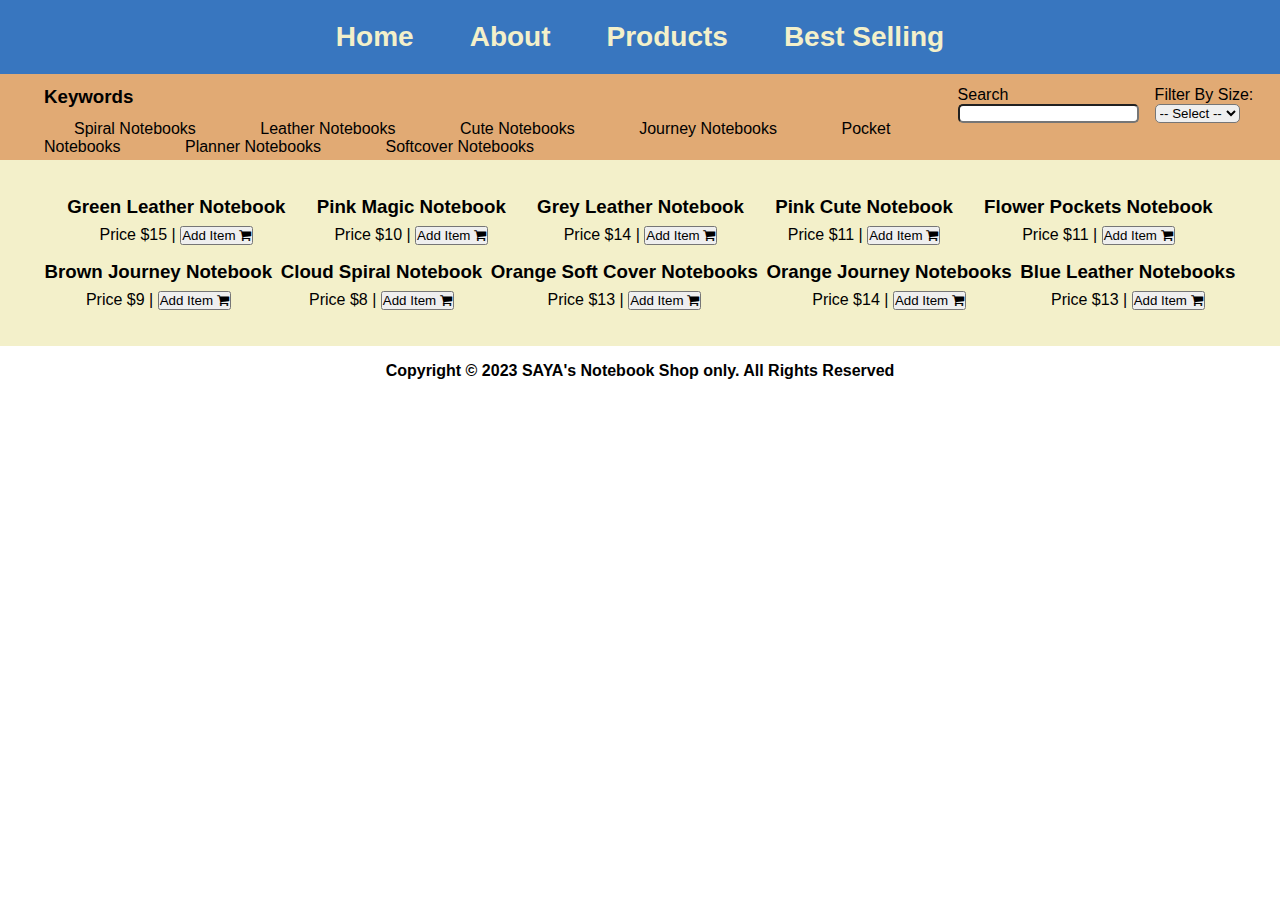
==== index.html @ f3e46643 "change file name to index.html" ====
<!DOCTYPE html>
<html lang="en">

<head>
    <meta charset="UTF-8">
    <meta name="viewport" content="width=device-width, initial-scale=1.0">
    <link rel="stylesheet" href="styles.css">
    <link rel="stylesheet" href="https://cdnjs.cloudflare.com/ajax/libs/font-awesome/4.7.0/css/font-awesome.min.css">
    <title>SaYaSHOP</title>
</head>

<body>
    <header>
        <section class="header__section__navBar">
            <ul class="navBar-list">
                <li>
                    <a href="#home">Home</a>
                </li>
                <li>
                    <a href="#about">About</a>
                </li>
                <li>
                    <a href="#products">Products</a>
                </li>
                <li>
                    <a href="#best selling">Best Selling</a>
                </li>
            </ul>
        </section>
        <section class="header__section__search">
            <div class="search-keywords">
                <h3>Keywords</h3>
                <span>Spiral Notebooks</span>
                <span>Leather Notebooks</span>
                <span>Cute Notebooks</span>
                <span>Journey Notebooks</span>
                <span>Pocket Notebooks</span>
                <span>Planner Notebooks</span>
                <span>Softcover Notebooks</span>
            </div>
            <div class="search-input">
                <label for="input">Search</label>
                <input type="text" id="input" name="input">
            </div>
            <div class="search-filter">
                <label for="size">Filter By Size:</label>
                <select id="size" name="size">
                    <option value="-- Select --">-- Select --</option>
                    <option value="small">small</option>
                    <option value="medium">medium</option>
                    <option value="large">large</option>
                </select>
            </div>
        </section>
        <!-- <section class="header__section-search">
        </section> -->
    </header>

    <main class="content">
        <div>
            <!-- <img src="./picture/370277841_643870494620955_8737368648246311863_n.png" alt="Green Leather Notebook"
                title="Green Leather Notebook"> -->
            <h3>Green Leather Notebook</h3>
            <div>
                <span>Price $15 |</span>
                <button>Add Item <i class="fa fa-shopping-cart"></i></button>
            </div>
        </div>
        <div>
            <!-- <img src="./picture/376428043_698114262345251_2849861771147736085_n.png" alt="Pink Glitter Notebook"
                title="Pink Magic Notebook"> -->
            <h3>Pink Magic Notebook</h3>
            <div>
                <span>Price $10 |</span>
                <button>Add Item <i class="fa fa-shopping-cart"></i></button>
            </div>
        </div>
        <div>
            <!-- <img src="./picture/377289100_896882898717517_7966833136578770654_n.png" alt="Grey Leather Notebook"
                title="Grey Leather Notebook"> -->
            <h3>Grey Leather Notebook</h3>
            <div>
                <span>Price $14 |</span>
                <button>Add Item <i class="fa fa-shopping-cart"></i></button>
            </div>
        </div>
        <div>
            <!-- <img src="./picture/387512471_3228781397425050_7285758838526485150_n.png" alt="Pink Cute Notebook"
                title="Pink Cute Notebook"> -->
            <h3>Pink Cute Notebook</h3>
            <div>
                <span>Price $11 |</span>
                <button>Add Item <i class="fa fa-shopping-cart"></i></button>
            </div>
        </div>
        <div>
            <!-- <img src="./picture/398298531_3301116236846264_6765034237441179015_n.png" alt="Flower Pockets Notebook"
                title="Flower Pockets Notebook"> -->
            <h3>Flower Pockets Notebook</h3>
            <div>
                <span>Price $11 |</span>
                <button>Add Item <i class="fa fa-shopping-cart"></i></button>
            </div>
        </div>
        <div>
            <!-- <img src="./picture/398310835_883754613333779_4886564965289154417_n.png" alt="Brown Journey Notebook"
                title="Brown Journey Notebook"> -->
            <h3>Brown Journey Notebook</h3>
            <div>
                <span>Price $9 |</span>
                <button>Add Item <i class="fa fa-shopping-cart"></i></button>
            </div>
        </div>
        <div>
            <!-- <img src="./picture/398326642_683325227231479_5962152774224907131_n.png" alt="Cloud Spiral Notebook"
                title="Cloud Spiral Notebook"> -->
            <h3>Cloud Spiral Notebook</h3>
            <div>
                <span>Price $8 |</span>
                <button>Add Item <i class="fa fa-shopping-cart"></i></button>
            </div>
        </div>
        <div>
            <!-- <img src="./picture/399903349_7102685116478665_1525913797875344868_n.png" alt="Orange Soft Cover Notebooks"
                title="Orange Soft Cover Notebooks"> -->
            <h3>Orange Soft Cover Notebooks</h3>
            <div>
                <span>Price $13 |</span>
                <button>Add Item <i class="fa fa-shopping-cart"></i></button>
            </div>
        </div>
        <div>
            <!-- <img src="./picture/400132598_889598929204460_2241880511551884281_n.png" alt="Orange Journey Notebooks"
                title="Orange Journey Notebooks"> -->
            <h3>Orange Journey Notebooks</h3>
            <div>
                <span>Price $14 |</span>
                <button>Add Item <i class="fa fa-shopping-cart"></i></button>
            </div>
        </div>

        <div>
            <!-- <img src="./picture/400859155_790047732879279_8497294676930192723_n.png" alt="Blue Leather Notebooks"
                title="Blue Leather Notebooks"> -->
            <h3>Blue Leather Notebooks</h3>
            <div>
                <span>Price $13 |</span>
                <button>Add Item <i class="fa fa-shopping-cart"></i></button>
            </div>
        </div>
    </main>

    <footer>
        <h4>Copyright © 2023 SAYA's Notebook Shop only. All Rights Reserved</h4>
    </footer>
</body>

</html>
---- styles.css ----
* {
    margin: 0;
    padding: 0;
    font-family: 'Franklin Gothic Medium', 'Arial Narrow', Arial, sans-serif;
    text-decoration: none;
}

header {
    display: flex;
    flex-direction: column;
    height: 160px;
}

.navBar-list {
    background-color: #3876BF;
    height: 100%;
    display: flex;
    list-style-type: none;
    justify-content: center;
    align-items: center;
    font-size: 28px;
    font-weight: bold;
}

.navBar-list li {
    margin: 0px 28px;
}

.navBar-list li a {
    color: #F3F0CA;
}

.navBar-list li:hover {
    box-shadow: 0 0 5px #fcfcfa;
    text-shadow: 0 0 5px #0d0d08;
}

.header__section__search {
    display: flex;
    background-color: #E1AA74;
    height: 50%;
    padding-top: 12px;
    padding-left: 20px;
}

.header__section__search input {
    margin-right: 16px;
    border-radius: 5px;
}

.search-keywords {
    margin-left: 24px;
}

.search-keywords h3 {
    margin-bottom: 12px;
}

.search-keywords span {
    margin: 30px;
}

.search-filter select {
    border-radius: 5px;
}

.header__section__navBar {
    height: 50%;
    position: sticky;
    top: 0;
}

.content {
    margin: 0;
    padding: 36px;
    font-family: 'Franklin Gothic Medium', 'Arial Narrow', Arial, sans-serif;
    display: flex;
    justify-content: space-evenly;
    flex-wrap: wrap;
    row-gap: 1em;
    background-color: #F3F0CA;
}

.content div img {
    border-radius: 32px;
    margin: 12px;
    height: 360px;
}

.content div h3 {
    margin-bottom: 8px;
    text-align: center;
}

.content div div {
    text-align: center;
}

footer {
    height: 28px;
    padding: 16px;
    text-align: center;
}
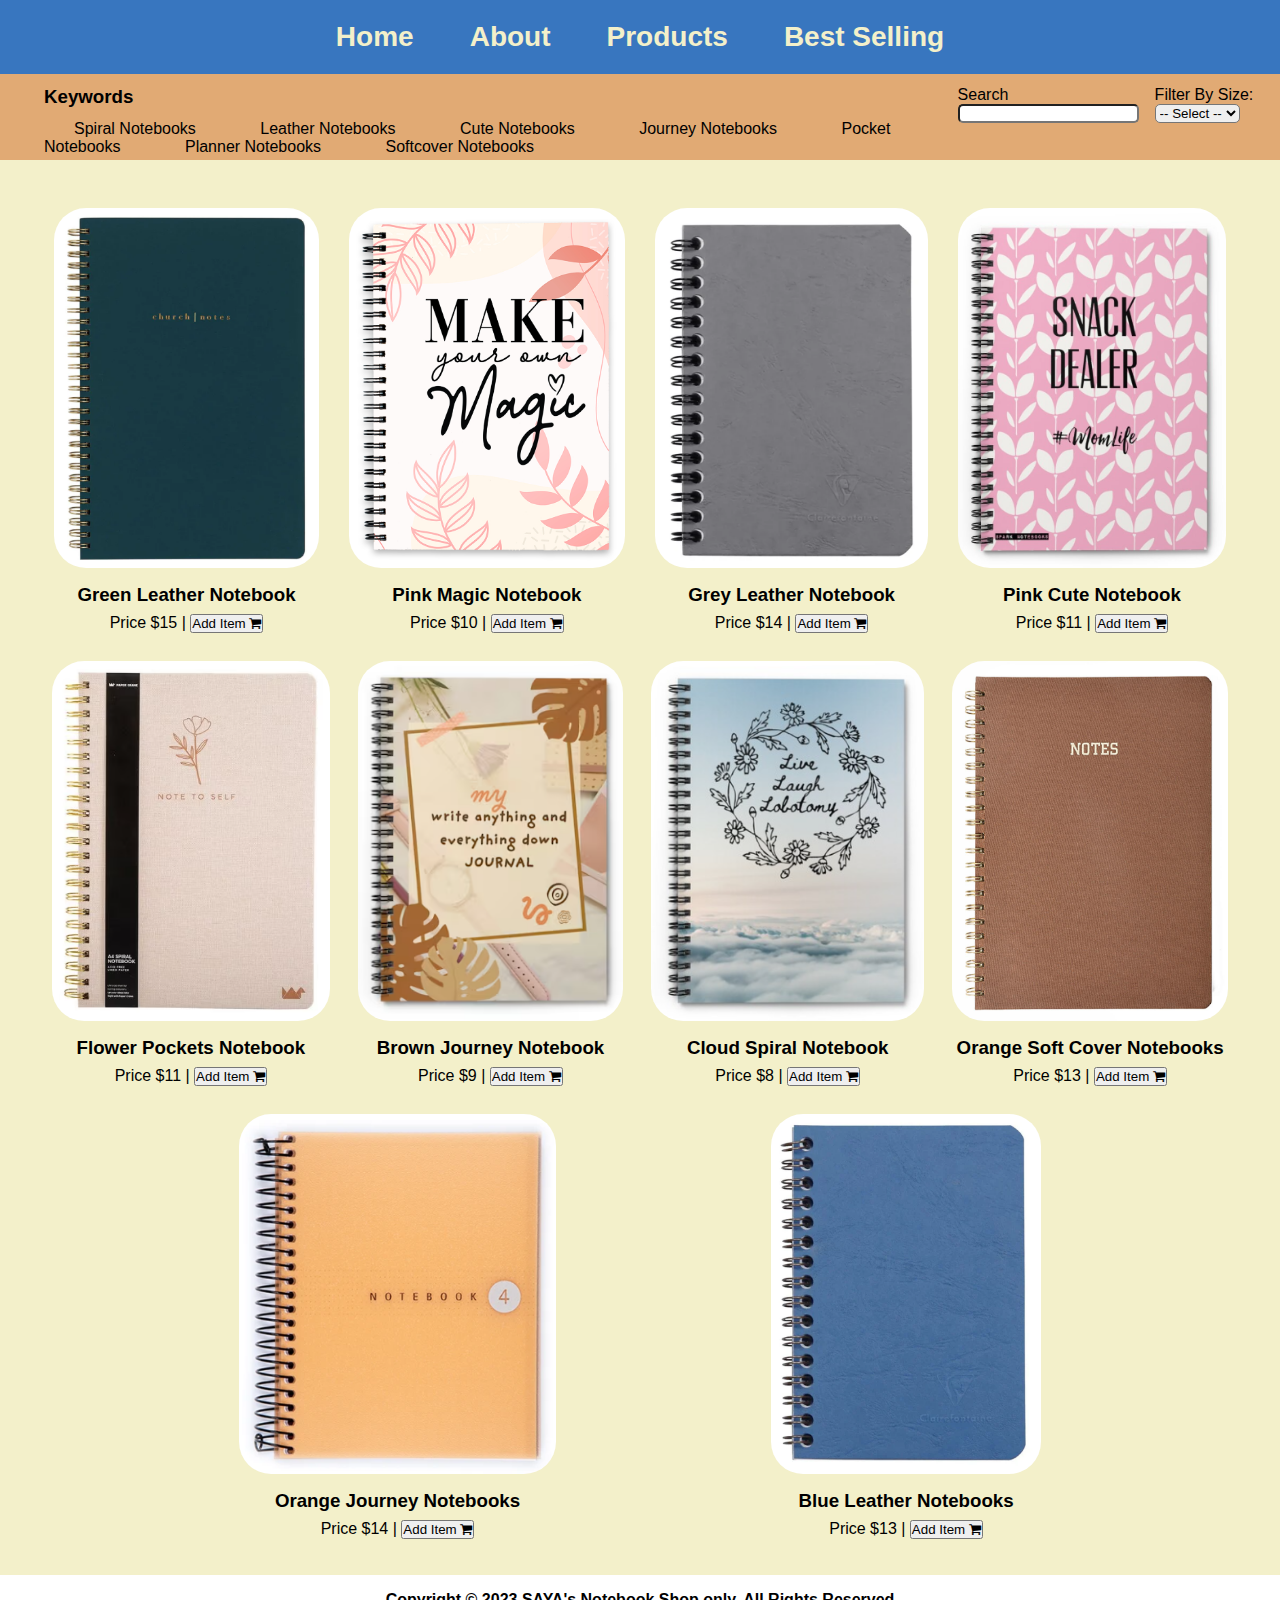
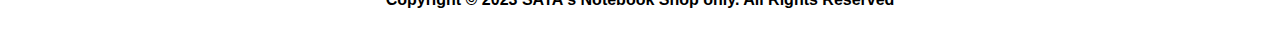
==== commit e14ed97c: "get tag image back to deploy" ====
--- a/index.html
+++ b/index.html
@@ -52,14 +52,12 @@
                 </select>
             </div>
         </section>
-        <!-- <section class="header__section-search">
-        </section> -->
     </header>
 
     <main class="content">
         <div>
-            <!-- <img src="./picture/370277841_643870494620955_8737368648246311863_n.png" alt="Green Leather Notebook"
-                title="Green Leather Notebook"> -->
+            <img src="./picture/370277841_643870494620955_8737368648246311863_n.png" alt="Green Leather Notebook"
+                title="Green Leather Notebook">
             <h3>Green Leather Notebook</h3>
             <div>
                 <span>Price $15 |</span>
@@ -67,8 +65,8 @@
             </div>
         </div>
         <div>
-            <!-- <img src="./picture/376428043_698114262345251_2849861771147736085_n.png" alt="Pink Glitter Notebook"
-                title="Pink Magic Notebook"> -->
+            <img src="./picture/376428043_698114262345251_2849861771147736085_n.png" alt="Pink Glitter Notebook"
+                title="Pink Magic Notebook">
             <h3>Pink Magic Notebook</h3>
             <div>
                 <span>Price $10 |</span>
@@ -76,8 +74,8 @@
             </div>
         </div>
         <div>
-            <!-- <img src="./picture/377289100_896882898717517_7966833136578770654_n.png" alt="Grey Leather Notebook"
-                title="Grey Leather Notebook"> -->
+            <img src="./picture/377289100_896882898717517_7966833136578770654_n.png" alt="Grey Leather Notebook"
+                title="Grey Leather Notebook">
             <h3>Grey Leather Notebook</h3>
             <div>
                 <span>Price $14 |</span>
@@ -85,8 +83,8 @@
             </div>
         </div>
         <div>
-            <!-- <img src="./picture/387512471_3228781397425050_7285758838526485150_n.png" alt="Pink Cute Notebook"
-                title="Pink Cute Notebook"> -->
+            <img src="./picture/387512471_3228781397425050_7285758838526485150_n.png" alt="Pink Cute Notebook"
+                title="Pink Cute Notebook">
             <h3>Pink Cute Notebook</h3>
             <div>
                 <span>Price $11 |</span>
@@ -94,8 +92,8 @@
             </div>
         </div>
         <div>
-            <!-- <img src="./picture/398298531_3301116236846264_6765034237441179015_n.png" alt="Flower Pockets Notebook"
-                title="Flower Pockets Notebook"> -->
+            <img src="./picture/398298531_3301116236846264_6765034237441179015_n.png" alt="Flower Pockets Notebook"
+                title="Flower Pockets Notebook">
             <h3>Flower Pockets Notebook</h3>
             <div>
                 <span>Price $11 |</span>
@@ -103,8 +101,8 @@
             </div>
         </div>
         <div>
-            <!-- <img src="./picture/398310835_883754613333779_4886564965289154417_n.png" alt="Brown Journey Notebook"
-                title="Brown Journey Notebook"> -->
+            <img src="./picture/398310835_883754613333779_4886564965289154417_n.png" alt="Brown Journey Notebook"
+                title="Brown Journey Notebook">
             <h3>Brown Journey Notebook</h3>
             <div>
                 <span>Price $9 |</span>
@@ -112,8 +110,8 @@
             </div>
         </div>
         <div>
-            <!-- <img src="./picture/398326642_683325227231479_5962152774224907131_n.png" alt="Cloud Spiral Notebook"
-                title="Cloud Spiral Notebook"> -->
+            <img src="./picture/398326642_683325227231479_5962152774224907131_n.png" alt="Cloud Spiral Notebook"
+                title="Cloud Spiral Notebook">
             <h3>Cloud Spiral Notebook</h3>
             <div>
                 <span>Price $8 |</span>
@@ -121,8 +119,8 @@
             </div>
         </div>
         <div>
-            <!-- <img src="./picture/399903349_7102685116478665_1525913797875344868_n.png" alt="Orange Soft Cover Notebooks"
-                title="Orange Soft Cover Notebooks"> -->
+            <img src="./picture/399903349_7102685116478665_1525913797875344868_n.png" alt="Orange Soft Cover Notebooks"
+                title="Orange Soft Cover Notebooks">
             <h3>Orange Soft Cover Notebooks</h3>
             <div>
                 <span>Price $13 |</span>
@@ -130,8 +128,8 @@
             </div>
         </div>
         <div>
-            <!-- <img src="./picture/400132598_889598929204460_2241880511551884281_n.png" alt="Orange Journey Notebooks"
-                title="Orange Journey Notebooks"> -->
+            <img src="./picture/400132598_889598929204460_2241880511551884281_n.png" alt="Orange Journey Notebooks"
+                title="Orange Journey Notebooks">
             <h3>Orange Journey Notebooks</h3>
             <div>
                 <span>Price $14 |</span>
@@ -140,8 +138,8 @@
         </div>
 
         <div>
-            <!-- <img src="./picture/400859155_790047732879279_8497294676930192723_n.png" alt="Blue Leather Notebooks"
-                title="Blue Leather Notebooks"> -->
+            <img src="./picture/400859155_790047732879279_8497294676930192723_n.png" alt="Blue Leather Notebooks"
+                title="Blue Leather Notebooks">
             <h3>Blue Leather Notebooks</h3>
             <div>
                 <span>Price $13 |</span>
